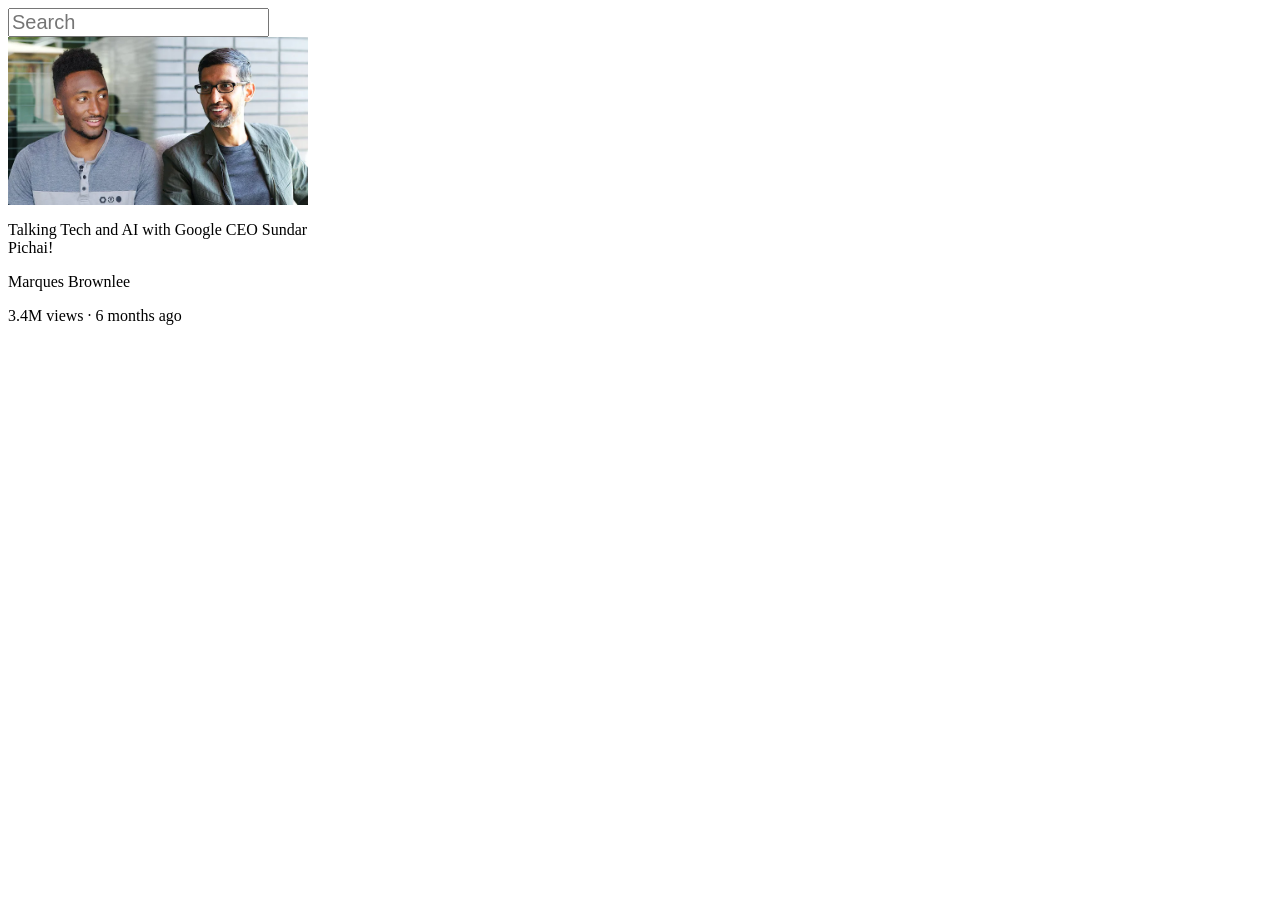
==== index.html @ c5ef2459 "Added html structure and iamges'" ====
<!DOCTYPE html>
<html>
<head>
    <title>Youtube.com Clone</title>
    <style>
        .thumbnail{
          width:300px;
            display:block;
        }
        .search-bar{
            font-size:20px;
        }
        .video-title{
          width: 300px;
        }
        
    </style>
</head>
<body>
  <input class="search-bar" type="text" placeholder="Search">
    <img class="thumbnail" src="thumbnails/thumbnail-1.webp" alt="">
    <p class="video-title">Talking Tech and AI with Google CEO Sundar Pichai!</p>
    <p class="video-author">Marques Brownlee</p>
    <p class="video-stats">3.4M views &#183; 6 months ago</p>
</body>
</html>
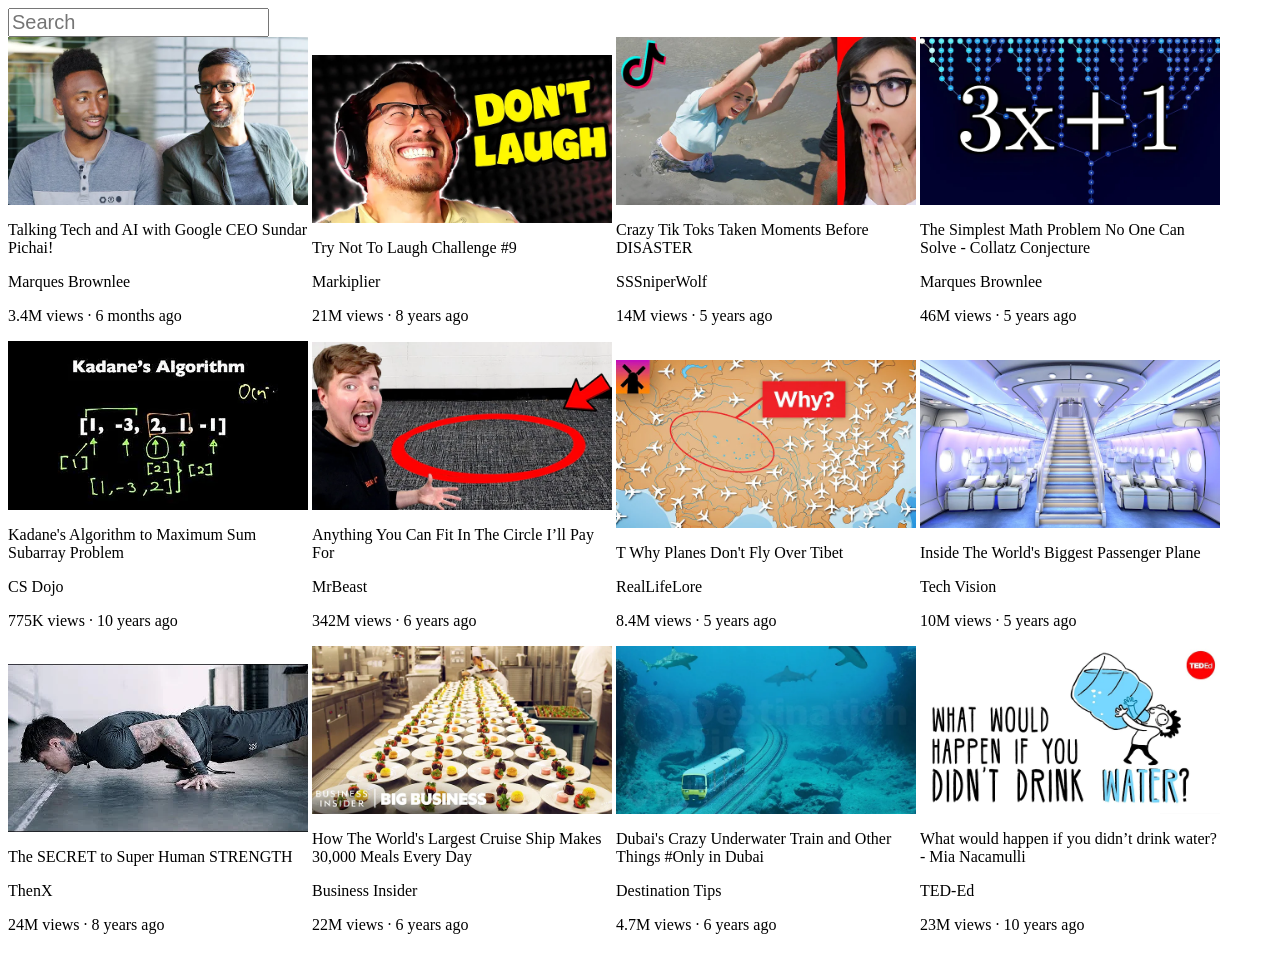
==== commit 09cff045: "added all video previews using divs" ====
--- a/index.html
+++ b/index.html
@@ -9,18 +9,111 @@
         }
         .search-bar{
             font-size:20px;
+            display:block;
         }
-        .video-title{
+        /*.video-title{
           width: 300px;
+        }*/
+        .video-preview{
+          width:300px;
+          display:inline-block;
         }
-        
     </style>
 </head>
 <body>
   <input class="search-bar" type="text" placeholder="Search">
-    <img class="thumbnail" src="thumbnails/thumbnail-1.webp" alt="">
-    <p class="video-title">Talking Tech and AI with Google CEO Sundar Pichai!</p>
-    <p class="video-author">Marques Brownlee</p>
-    <p class="video-stats">3.4M views &#183; 6 months ago</p>
+    <div class="video-preview">
+      <img class="thumbnail" src="thumbnails/thumbnail-1.webp" alt="">
+      <p class="video-title">Talking Tech and AI with Google CEO Sundar Pichai!</p>
+      <p class="video-author">Marques Brownlee</p>
+      <p class="video-stats">3.4M views &#183; 6 months ago</p>
+      </div>
+
+      <div class="video-preview">
+      <img class="thumbnail" src="thumbnails/thumbnail-2.webp" alt="">
+      <p class="video-title">
+        Try Not To Laugh Challenge #9
+      </p>
+      <p class="video-author">Markiplier</p>
+      <p class="video-stats">21M views &#183; 8 years ago</p>
+      </div>
+
+      <div class="video-preview">
+      <img class="thumbnail" src="thumbnails/thumbnail-3.webp" alt="">
+      <p class="video-title">
+          Crazy Tik Toks Taken Moments Before DISASTER</p>
+      <p class="video-author">SSSniperWolf</p>
+      <p class="video-stats">14M views &#183; 5 years ago</p>
+      </div>
+
+      <div class="video-preview">
+      <img class="thumbnail" src="thumbnails/thumbnail-4.webp" alt="">
+      <p class="video-title">
+        The Simplest Math Problem No One Can Solve - Collatz Conjecture </p>
+      <p class="video-author">Marques Brownlee</p>
+      <p class="video-stats">46M views &#183; 5 years ago</p>
+      </div>
+
+      <div class="video-preview">
+      <img class="thumbnail" src="thumbnails/thumbnail-5.webp" alt="">
+      <p class="video-title">
+        Kadane's Algorithm to Maximum Sum Subarray Problem</p>
+      <p class="video-author">CS Dojo</p>
+      <p class="video-stats">775K views &#183; 10 years ago</p>
+      </div>
+
+      <div class="video-preview">
+      <img class="thumbnail" src="thumbnails/thumbnail-6.webp" alt="">
+      <p class="video-title">
+Anything You Can Fit In The Circle I’ll Pay For</p>
+      <p class="video-author">MrBeast</p>
+      <p class="video-stats">342M views &#183; 6 years ago</p>
+      </div>
+
+      <div class="video-preview">
+      <img class="thumbnail" src="thumbnails/thumbnail-7.webp" alt="">
+      <p class="video-title">T
+Why Planes Don't Fly Over Tibet</p>
+      <p class="video-author">RealLifeLore</p>
+      <p class="video-stats">8.4M views &#183; 5 years ago</p>
+      </div>
+
+      <div class="video-preview">
+      <img class="thumbnail" src="thumbnails/thumbnail-8.webp" alt="">
+      <p class="video-title">
+Inside The World's Biggest Passenger Plane</p>
+      <p class="video-author">Tech Vision</p>
+      <p class="video-stats">10M views &#183; 5 years ago</p>
+      </div>
+
+      <div class="video-preview">
+      <img class="thumbnail" src="thumbnails/thumbnail-9.webp" alt="">
+      <p class="video-title">
+The SECRET to Super Human STRENGTH</p>
+      <p class="video-author">ThenX</p>
+      <p class="video-stats">24M views &#183; 8 years ago</p>
+      </div>
+
+      <div class="video-preview">
+      <img class="thumbnail" src="thumbnails/thumbnail-10.webp" alt="">
+      <p class="video-title">How The World's Largest Cruise Ship Makes 30,000 Meals Every Day</p>
+      <p class="video-author">Business Insider</p>
+      <p class="video-stats">22M views &#183; 6 years ago</p>
+      </div>
+
+      <div class="video-preview">
+      <img class="thumbnail" src="thumbnails/thumbnail-11.webp" alt="">
+      <p class="video-title">Dubai's Crazy Underwater Train and Other Things #Only in Dubai</p>
+      <p class="video-author">Destination Tips</p>
+      <p class="video-stats">4.7M views &#183; 6 years ago</p>
+      </div>
+
+      <div class="video-preview">
+      <img class="thumbnail" src="thumbnails/thumbnail-12.webp" alt="">
+      <p class="video-title">What would happen if you didn’t drink water? - Mia Nacamulli</p>
+      <p class="video-author">TED-Ed</p>
+      <p class="video-stats">23M views &#183; 10 years ago</p>
+      </div>
+
 </body>
 </html>
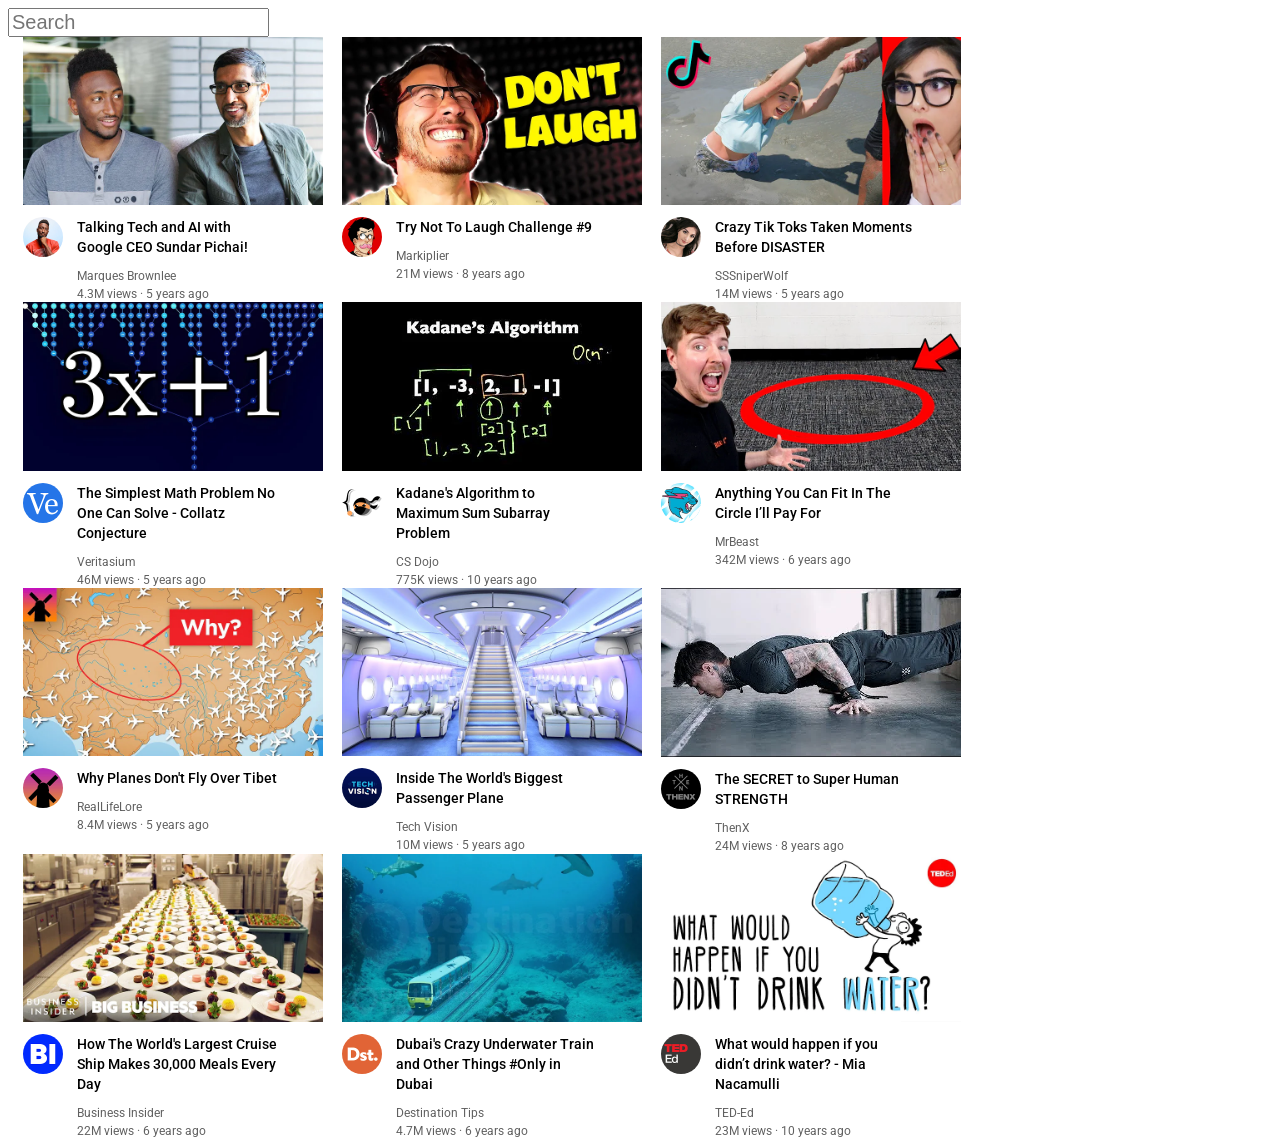
==== commit e956d5de: "all video divs updated" ====
--- a/index.html
+++ b/index.html
@@ -2,7 +2,16 @@
 <html>
 <head>
     <title>Youtube.com Clone</title>
+
+    <link rel="preconnect" href="https://fonts.googleapis.com">
+<link rel="preconnect" href="https://fonts.gstatic.com" crossorigin>
+<link href="https://fonts.googleapis.com/css2?family=Roboto:wght@400;500;700&display=swap" rel="stylesheet">
     <style>
+      p{
+        font-family:Roboto,sans-serif;
+        margin-top: 0;
+        margin-bottom: 0;
+      }
         .thumbnail{
           width:300px;
             display:block;
@@ -11,108 +20,237 @@
             font-size:20px;
             display:block;
         }
-        /*.video-title{
-          width: 300px;
-        }*/
+        .video-title{
+          margin-top: 0px;
+          font-size: 14px;
+          font-weight: 500;
+          line-height: 20px;
+          margin-bottom:12px;
+        }
         .video-preview{
           width:300px;
           display:inline-block;
+          vertical-align: top;
+          margin-left:15px;
+        }
+        .channel-picture{
+          display:inline-block;
+          width:50px;
+          vertical-align: top;
+        }
+        .video-info{
+          display:inline-block;
+          width:200px;
+        }
+        .profile-picture{
+          width:40px;
+          border-radius:50px;
+        }
+        .thumbnail-row{
+          margin-bottom:12px;
+        }
+
+        .video-author,.video-stats{
+          font-size:12px;
+          color:rgb(96,96,96);
+        }
+        .video-author{
+          margin-bottom:4px;
         }
     </style>
 </head>
 <body>
   <input class="search-bar" type="text" placeholder="Search">
     <div class="video-preview">
-      <img class="thumbnail" src="thumbnails/thumbnail-1.webp" alt="">
-      <p class="video-title">Talking Tech and AI with Google CEO Sundar Pichai!</p>
-      <p class="video-author">Marques Brownlee</p>
-      <p class="video-stats">3.4M views &#183; 6 months ago</p>
-      </div>
-
-      <div class="video-preview">
-      <img class="thumbnail" src="thumbnails/thumbnail-2.webp" alt="">
-      <p class="video-title">
-        Try Not To Laugh Challenge #9
-      </p>
-      <p class="video-author">Markiplier</p>
-      <p class="video-stats">21M views &#183; 8 years ago</p>
-      </div>
-
-      <div class="video-preview">
-      <img class="thumbnail" src="thumbnails/thumbnail-3.webp" alt="">
-      <p class="video-title">
-          Crazy Tik Toks Taken Moments Before DISASTER</p>
-      <p class="video-author">SSSniperWolf</p>
-      <p class="video-stats">14M views &#183; 5 years ago</p>
-      </div>
-
-      <div class="video-preview">
-      <img class="thumbnail" src="thumbnails/thumbnail-4.webp" alt="">
-      <p class="video-title">
-        The Simplest Math Problem No One Can Solve - Collatz Conjecture </p>
-      <p class="video-author">Marques Brownlee</p>
-      <p class="video-stats">46M views &#183; 5 years ago</p>
-      </div>
-
-      <div class="video-preview">
-      <img class="thumbnail" src="thumbnails/thumbnail-5.webp" alt="">
-      <p class="video-title">
-        Kadane's Algorithm to Maximum Sum Subarray Problem</p>
-      <p class="video-author">CS Dojo</p>
-      <p class="video-stats">775K views &#183; 10 years ago</p>
-      </div>
-
-      <div class="video-preview">
-      <img class="thumbnail" src="thumbnails/thumbnail-6.webp" alt="">
-      <p class="video-title">
-Anything You Can Fit In The Circle I’ll Pay For</p>
-      <p class="video-author">MrBeast</p>
-      <p class="video-stats">342M views &#183; 6 years ago</p>
-      </div>
-
-      <div class="video-preview">
-      <img class="thumbnail" src="thumbnails/thumbnail-7.webp" alt="">
-      <p class="video-title">T
-Why Planes Don't Fly Over Tibet</p>
-      <p class="video-author">RealLifeLore</p>
-      <p class="video-stats">8.4M views &#183; 5 years ago</p>
-      </div>
-
-      <div class="video-preview">
-      <img class="thumbnail" src="thumbnails/thumbnail-8.webp" alt="">
-      <p class="video-title">
-Inside The World's Biggest Passenger Plane</p>
-      <p class="video-author">Tech Vision</p>
-      <p class="video-stats">10M views &#183; 5 years ago</p>
-      </div>
-
-      <div class="video-preview">
-      <img class="thumbnail" src="thumbnails/thumbnail-9.webp" alt="">
-      <p class="video-title">
-The SECRET to Super Human STRENGTH</p>
-      <p class="video-author">ThenX</p>
-      <p class="video-stats">24M views &#183; 8 years ago</p>
-      </div>
-
-      <div class="video-preview">
-      <img class="thumbnail" src="thumbnails/thumbnail-10.webp" alt="">
-      <p class="video-title">How The World's Largest Cruise Ship Makes 30,000 Meals Every Day</p>
-      <p class="video-author">Business Insider</p>
-      <p class="video-stats">22M views &#183; 6 years ago</p>
-      </div>
-
-      <div class="video-preview">
-      <img class="thumbnail" src="thumbnails/thumbnail-11.webp" alt="">
-      <p class="video-title">Dubai's Crazy Underwater Train and Other Things #Only in Dubai</p>
-      <p class="video-author">Destination Tips</p>
-      <p class="video-stats">4.7M views &#183; 6 years ago</p>
-      </div>
-
-      <div class="video-preview">
-      <img class="thumbnail" src="thumbnails/thumbnail-12.webp" alt="">
-      <p class="video-title">What would happen if you didn’t drink water? - Mia Nacamulli</p>
-      <p class="video-author">TED-Ed</p>
-      <p class="video-stats">23M views &#183; 10 years ago</p>
+      <div class="thumbnail-row">
+        <img class="thumbnail" src="thumbnails/thumbnail-1.webp" alt="">
+      </div>
+      <div>
+        <div class="channel-picture">
+          <img class="profile-picture" src="channels/channel-1.jpg">
+        </div>
+        <div class="video-info">
+          <p class="video-title">Talking Tech and AI with Google CEO Sundar Pichai!</p>
+          <p class="video-author">Marques Brownlee</p>
+          <p class="video-stats">4.3M views &#183; 5 years ago</p>
+        </div>
+      </div>
+      </div>
+
+      <div class="video-preview">
+      <div class="thumbnail-row">
+        <img class="thumbnail" src="thumbnails/thumbnail-2.webp" alt="">
+      </div>
+      <div>
+        <div class="channel-picture">
+          <img class="profile-picture" src="channels/channel-2.jpg">
+        </div>
+        <div class="video-info">
+          <p class="video-title">Try Not To Laugh Challenge #9</p>
+          <p class="video-author">Markiplier</p>
+          <p class="video-stats">21M views &#183; 8 years ago</p>
+        </div>
+      </div>
+      </div>
+
+      <div class="video-preview">
+      <div class="thumbnail-row">
+        <img class="thumbnail" src="thumbnails/thumbnail-3.webp" alt="">
+      </div>
+      <div>
+        <div class="channel-picture">
+          <img class="profile-picture" src="channels/channel-3.jpg">
+        </div>
+        <div class="video-info">
+          <p class="video-title">Crazy Tik Toks Taken Moments Before DISASTER</p>
+          <p class="video-author">SSSniperWolf</p>
+          <p class="video-stats">14M views &#183; 5 years ago</p>
+        </div>
+      </div>
+      </div>
+
+      <div class="video-preview">
+      <div class="thumbnail-row">
+        <img class="thumbnail" src="thumbnails/thumbnail-4.webp" alt="">
+      </div>
+      <div>
+        <div class="channel-picture">
+          <img class="profile-picture" src="channels/channel-4.jpg">
+        </div>
+        <div class="video-info">
+          <p class="video-title">The Simplest Math Problem No One Can Solve - Collatz Conjecture</p>
+          <p class="video-author">Veritasium</p>
+          <p class="video-stats">46M views &#183; 5 years ago</p>
+        </div>
+      </div>
+      </div>
+
+      <div class="video-preview">
+      <div class="thumbnail-row">
+        <img class="thumbnail" src="thumbnails/thumbnail-5.webp" alt="">
+      </div>
+      <div>
+        <div class="channel-picture">
+          <img class="profile-picture" src="channels/channel-5.jpg">
+        </div>
+        <div class="video-info">
+          <p class="video-title"> Kadane's Algorithm to Maximum Sum Subarray Problem</p>
+          <p class="video-author">CS Dojo</p>
+          <p class="video-stats">775K views &#183; 10 years ago</p>
+        </div>
+      </div>
+      </div>
+
+      <div class="video-preview">
+      <div class="thumbnail-row">
+        <img class="thumbnail" src="thumbnails/thumbnail-6.webp" alt="">
+      </div>
+      <div>
+        <div class="channel-picture">
+          <img class="profile-picture" src="channels/channel-6.jpg">
+        </div>
+        <div class="video-info">
+          <p class="video-title"> Anything You Can Fit In The Circle I’ll Pay For</p>
+          <p class="video-author">MrBeast</p>
+          <p class="video-stats">342M views &#183; 6 years ago</p>
+        </div>
+      </div>
+      </div>
+
+      <div class="video-preview">
+      <div class="thumbnail-row">
+        <img class="thumbnail" src="thumbnails/thumbnail-7.webp" alt="">
+      </div>
+      <div>
+        <div class="channel-picture">
+          <img class="profile-picture" src="channels/channel-7.jpg">
+        </div>
+        <div class="video-info">
+          <p class="video-title"> Why Planes Don't Fly Over Tibet</p>
+          <p class="video-author">RealLifeLore</p>
+          <p class="video-stats">8.4M views &#183; 5 years ago</p>
+        </div>
+      </div>
+      </div>
+
+      <div class="video-preview">
+      <div class="thumbnail-row">
+        <img class="thumbnail" src="thumbnails/thumbnail-8.webp" alt="">
+      </div>
+      <div>
+        <div class="channel-picture">
+          <img class="profile-picture" src="channels/channel-8.jpg">
+        </div>
+        <div class="video-info">
+          <p class="video-title">Inside The World's Biggest Passenger Plane</p>
+          <p class="video-author">Tech Vision</p>
+          <p class="video-stats">10M views &#183; 5 years ago</p>
+        </div>
+      </div>
+      </div>
+
+      <div class="video-preview">
+      <div class="thumbnail-row">
+        <img class="thumbnail" src="thumbnails/thumbnail-9.webp" alt="">
+      </div>
+      <div>
+        <div class="channel-picture">
+          <img class="profile-picture" src="channels/channel-9.jpg">
+        </div>
+        <div class="video-info">
+          <p class="video-title">The SECRET to Super Human STRENGTH</p>
+          <p class="video-author">ThenX</p>
+          <p class="video-stats">24M views &#183; 8 years ago</p>
+        </div>
+      </div>
+      </div>
+
+      <div class="video-preview">
+      <div class="thumbnail-row">
+        <img class="thumbnail" src="thumbnails/thumbnail-10.webp" alt="">
+      </div>
+      <div>
+        <div class="channel-picture">
+          <img class="profile-picture" src="channels/channel-10.jpg">
+        </div>
+        <div class="video-info">
+          <p class="video-title">How The World's Largest Cruise Ship Makes 30,000 Meals Every Day</p>
+          <p class="video-author">Business Insider</p>
+          <p class="video-stats">22M views &#183; 6 years ago</p>
+        </div>
+      </div>
+      </div>
+
+      <div class="video-preview">
+      <div class="thumbnail-row">
+        <img class="thumbnail" src="thumbnails/thumbnail-11.webp" alt="">
+      </div>
+      <div>
+        <div class="channel-picture">
+          <img class="profile-picture" src="channels/channel-11.jpg">
+        </div>
+        <div class="video-info">
+          <p class="video-title">Dubai's Crazy Underwater Train and Other Things #Only in Dubai</p>
+          <p class="video-author">Destination Tips</p>
+          <p class="video-stats">4.7M views &#183; 6 years ago</p>
+        </div>
+      </div>
+      </div>
+
+      <div class="video-preview">
+      <div class="thumbnail-row">
+        <img class="thumbnail" src="thumbnails/thumbnail-12.webp" alt="">
+      </div>
+      <div>
+        <div class="channel-picture">
+          <img class="profile-picture" src="channels/channel-12.jpg">
+        </div>
+        <div class="video-info">
+          <p class="video-title">What would happen if you didn’t drink water? - Mia Nacamulli</p>
+          <p class="video-author">TED-Ed</p>
+          <p class="video-stats">23M views &#183; 10 years ago</p>
+        </div>
+      </div>
       </div>
 
 </body>
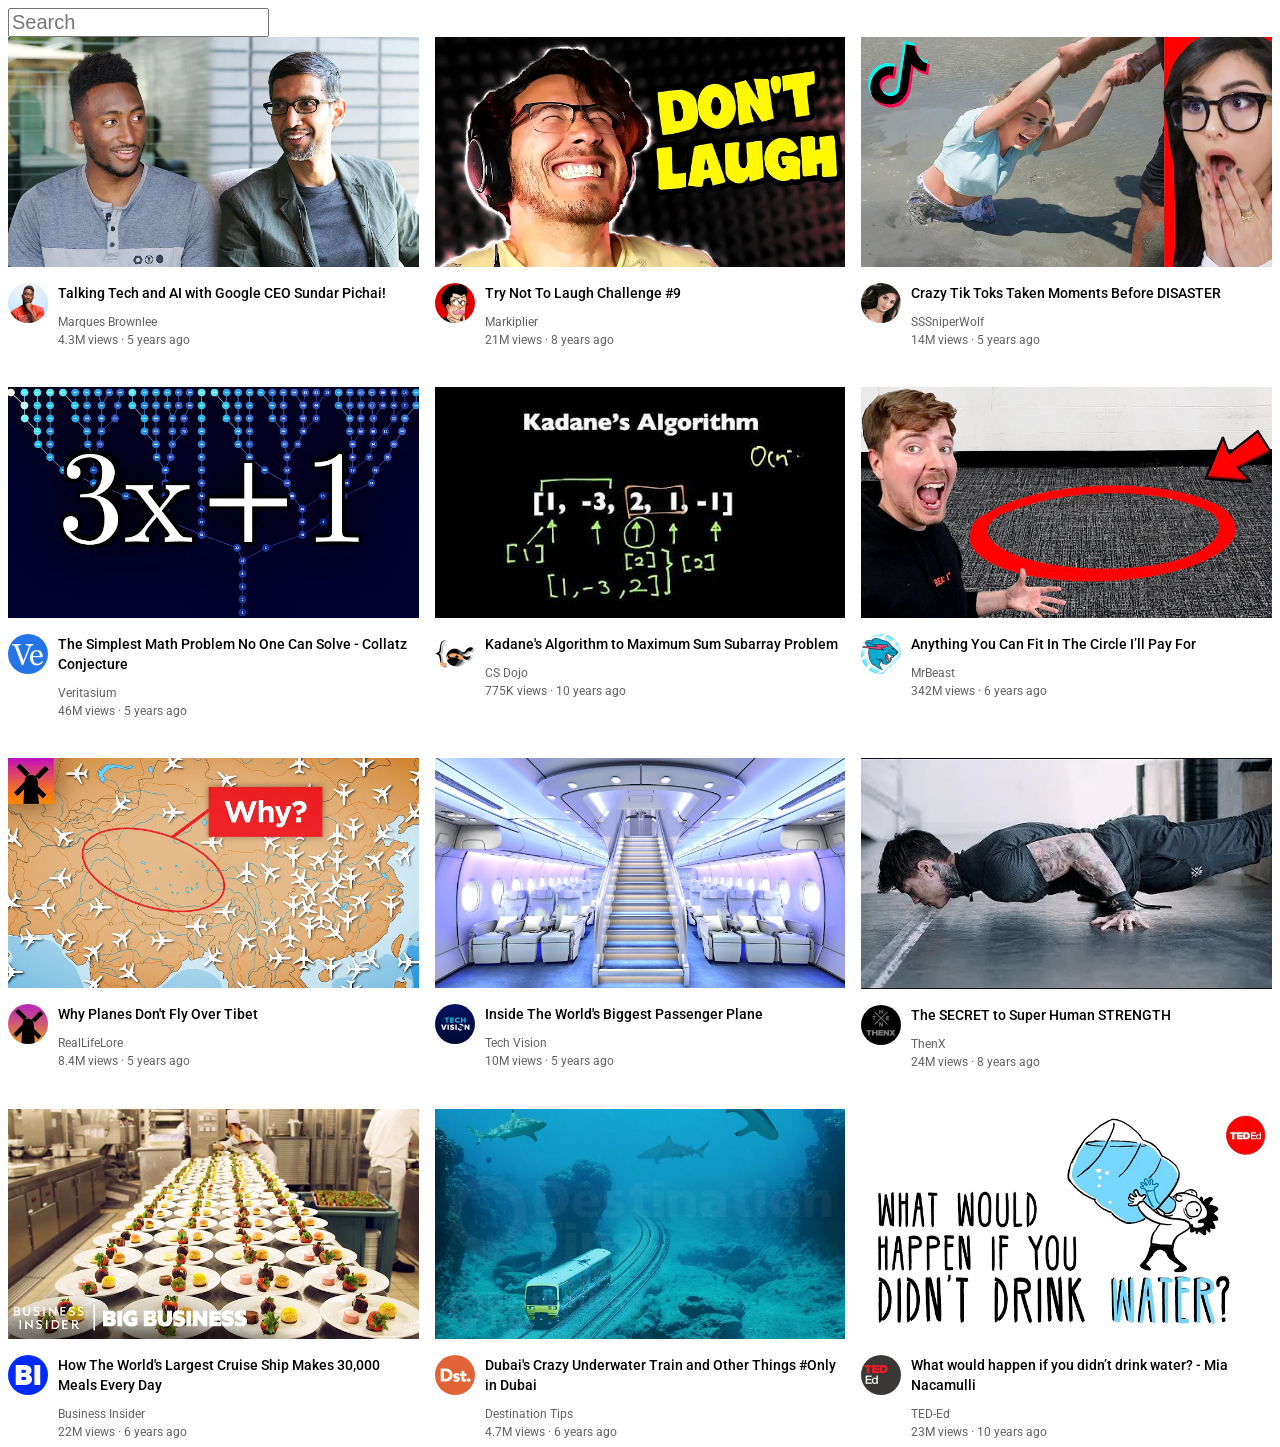
==== commit 0a8efa24: "changed inline-block elements to css grid" ====
--- a/index.html
+++ b/index.html
@@ -13,8 +13,8 @@
         margin-bottom: 0;
       }
         .thumbnail{
-          width:300px;
-            display:block;
+          width:100%;
+          
         }
         .search-bar{
             font-size:20px;
@@ -27,21 +27,12 @@
           line-height: 20px;
           margin-bottom:12px;
         }
-        .video-preview{
-          width:300px;
-          display:inline-block;
-          vertical-align: top;
-          margin-left:15px;
-        }
-        .channel-picture{
-          display:inline-block;
-          width:50px;
-          vertical-align: top;
-        }
-        .video-info{
-          display:inline-block;
-          width:200px;
-        }
+
+        .video-info-grid{
+          display:grid;
+          grid-template-columns: 50px 1fr;
+        }
+        
         .profile-picture{
           width:40px;
           border-radius:50px;
@@ -56,16 +47,24 @@
         }
         .video-author{
           margin-bottom:4px;
+        }
+        .video-grid{
+          display:grid;
+          grid-template-columns:1fr 1fr 1fr;
+          column-gap:16px;
+          row-gap:40px;
         }
     </style>
 </head>
 <body>
   <input class="search-bar" type="text" placeholder="Search">
+
+  <div class="video-grid">
     <div class="video-preview">
       <div class="thumbnail-row">
         <img class="thumbnail" src="thumbnails/thumbnail-1.webp" alt="">
       </div>
-      <div>
+      <div class="video-info-grid">
         <div class="channel-picture">
           <img class="profile-picture" src="channels/channel-1.jpg">
         </div>
@@ -81,7 +80,7 @@
       <div class="thumbnail-row">
         <img class="thumbnail" src="thumbnails/thumbnail-2.webp" alt="">
       </div>
-      <div>
+      <div class="video-info-grid">
         <div class="channel-picture">
           <img class="profile-picture" src="channels/channel-2.jpg">
         </div>
@@ -97,7 +96,7 @@
       <div class="thumbnail-row">
         <img class="thumbnail" src="thumbnails/thumbnail-3.webp" alt="">
       </div>
-      <div>
+      <div class="video-info-grid">
         <div class="channel-picture">
           <img class="profile-picture" src="channels/channel-3.jpg">
         </div>
@@ -113,7 +112,7 @@
       <div class="thumbnail-row">
         <img class="thumbnail" src="thumbnails/thumbnail-4.webp" alt="">
       </div>
-      <div>
+      <div class="video-info-grid">
         <div class="channel-picture">
           <img class="profile-picture" src="channels/channel-4.jpg">
         </div>
@@ -129,7 +128,7 @@
       <div class="thumbnail-row">
         <img class="thumbnail" src="thumbnails/thumbnail-5.webp" alt="">
       </div>
-      <div>
+      <div class="video-info-grid">
         <div class="channel-picture">
           <img class="profile-picture" src="channels/channel-5.jpg">
         </div>
@@ -145,7 +144,7 @@
       <div class="thumbnail-row">
         <img class="thumbnail" src="thumbnails/thumbnail-6.webp" alt="">
       </div>
-      <div>
+      <div class="video-info-grid">
         <div class="channel-picture">
           <img class="profile-picture" src="channels/channel-6.jpg">
         </div>
@@ -161,7 +160,7 @@
       <div class="thumbnail-row">
         <img class="thumbnail" src="thumbnails/thumbnail-7.webp" alt="">
       </div>
-      <div>
+      <div class="video-info-grid">
         <div class="channel-picture">
           <img class="profile-picture" src="channels/channel-7.jpg">
         </div>
@@ -177,7 +176,7 @@
       <div class="thumbnail-row">
         <img class="thumbnail" src="thumbnails/thumbnail-8.webp" alt="">
       </div>
-      <div>
+      <div class="video-info-grid">
         <div class="channel-picture">
           <img class="profile-picture" src="channels/channel-8.jpg">
         </div>
@@ -193,7 +192,7 @@
       <div class="thumbnail-row">
         <img class="thumbnail" src="thumbnails/thumbnail-9.webp" alt="">
       </div>
-      <div>
+      <div class="video-info-grid">
         <div class="channel-picture">
           <img class="profile-picture" src="channels/channel-9.jpg">
         </div>
@@ -209,7 +208,7 @@
       <div class="thumbnail-row">
         <img class="thumbnail" src="thumbnails/thumbnail-10.webp" alt="">
       </div>
-      <div>
+      <div class="video-info-grid">
         <div class="channel-picture">
           <img class="profile-picture" src="channels/channel-10.jpg">
         </div>
@@ -225,7 +224,7 @@
       <div class="thumbnail-row">
         <img class="thumbnail" src="thumbnails/thumbnail-11.webp" alt="">
       </div>
-      <div>
+      <div class="video-info-grid">
         <div class="channel-picture">
           <img class="profile-picture" src="channels/channel-11.jpg">
         </div>
@@ -241,7 +240,7 @@
       <div class="thumbnail-row">
         <img class="thumbnail" src="thumbnails/thumbnail-12.webp" alt="">
       </div>
-      <div>
+      <div class="video-info-grid">
         <div class="channel-picture">
           <img class="profile-picture" src="channels/channel-12.jpg">
         </div>
@@ -252,6 +251,6 @@
         </div>
       </div>
       </div>
-
+  </div>
 </body>
 </html>
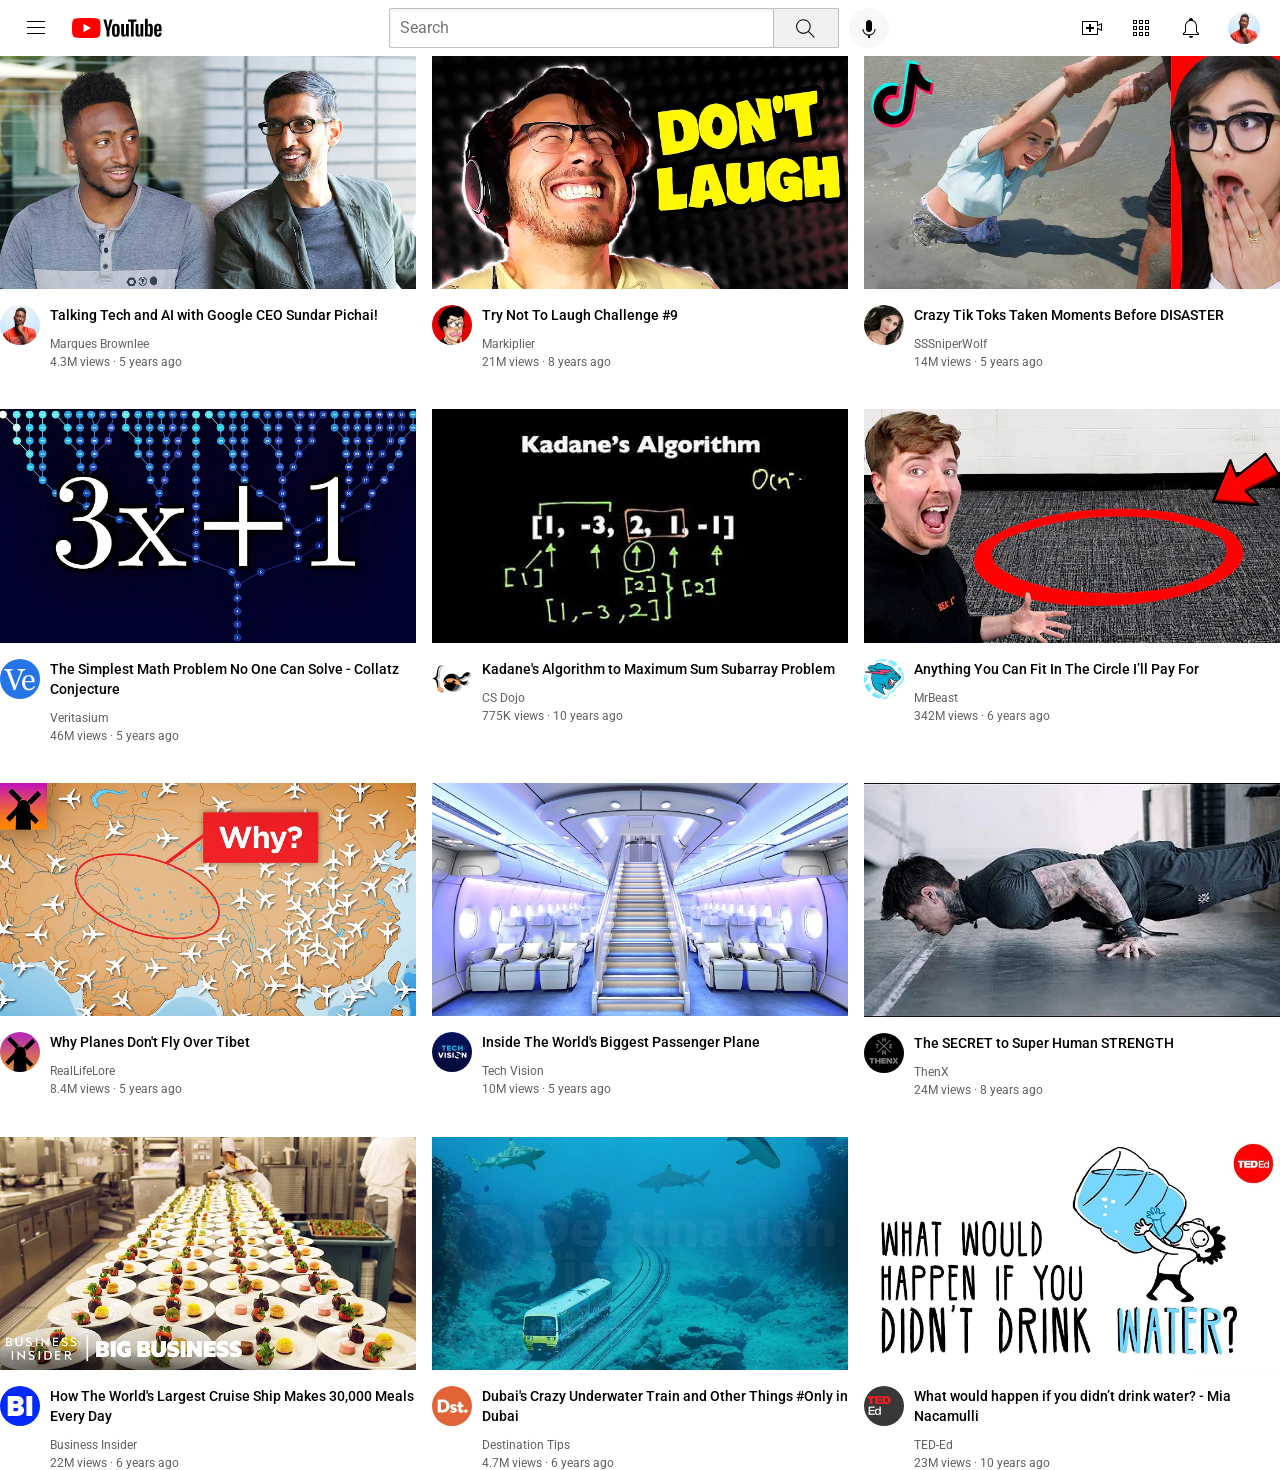
==== commit 3db757e0: "Header created" ====
--- a/index.html
+++ b/index.html
@@ -6,58 +6,36 @@
     <link rel="preconnect" href="https://fonts.googleapis.com">
 <link rel="preconnect" href="https://fonts.gstatic.com" crossorigin>
 <link href="https://fonts.googleapis.com/css2?family=Roboto:wght@400;500;700&display=swap" rel="stylesheet">
-    <style>
-      p{
-        font-family:Roboto,sans-serif;
-        margin-top: 0;
-        margin-bottom: 0;
-      }
-        .thumbnail{
-          width:100%;
-          
-        }
-        .search-bar{
-            font-size:20px;
-            display:block;
-        }
-        .video-title{
-          margin-top: 0px;
-          font-size: 14px;
-          font-weight: 500;
-          line-height: 20px;
-          margin-bottom:12px;
-        }
-
-        .video-info-grid{
-          display:grid;
-          grid-template-columns: 50px 1fr;
-        }
-        
-        .profile-picture{
-          width:40px;
-          border-radius:50px;
-        }
-        .thumbnail-row{
-          margin-bottom:12px;
-        }
-
-        .video-author,.video-stats{
-          font-size:12px;
-          color:rgb(96,96,96);
-        }
-        .video-author{
-          margin-bottom:4px;
-        }
-        .video-grid{
-          display:grid;
-          grid-template-columns:1fr 1fr 1fr;
-          column-gap:16px;
-          row-gap:40px;
-        }
-    </style>
+    <link rel="stylesheet" href="styles/header.css">
+    <link rel="stylesheet" href="styles/video.css">
+    <link rel="stylesheet" href="styles/general.css">
 </head>
 <body>
-  <input class="search-bar" type="text" placeholder="Search">
+
+  <div class="header">
+    <div class="left-section">
+      <img class="hamburger-menu" src="icons/hamburger-menu.svg" alt="">
+      <img class="youtube-logo" src="icons/youtube-logo.svg" alt="">
+    </div>
+    <div class="middle-section">
+      <input class="search-bar" type="text" placeholder="Search">
+      <button class="search-button">
+        <img class="search-icon" src="icons/search.svg" alt="">
+      </button>
+      <button class="mic-button">
+        <img class="voice-search-icon" src="icons/voice-search-icon.svg" alt="">
+      </button>
+    </div>
+    <div class="right-section">
+      <img  class="upload-icon" src="icons/upload.svg">
+      <img class="youtube-apps-icon" src="icons/youtube-apps.svg">
+      <img class="notifications-icon" src="icons/notifications.svg">
+      <img class="current-user-picture" src="channels/channel-1.jpg">
+    </div>
+    
+
+  </div>
+
 
   <div class="video-grid">
     <div class="video-preview">
--- a/styles/header.css
+++ b/styles/header.css
@@ -0,0 +1,90 @@
+.search-bar{
+                font-size:20px;
+                display:block;
+}
+.header{
+    height:56px;
+    display:flex;
+    flex-direction:row;
+    justify-content:space-between;
+}
+.left-section{
+    display:flex;
+    align-items:center;
+}
+.hamburger-menu{
+    height:24px;
+    margin-right:24px;
+    margin-left:24px;
+}
+.youtube-logo{
+    height:20px;
+}
+.middle-section{
+    flex:1;
+    margin-left:70px;
+    margin-right:35px;
+    max-width:500px;
+    display:flex;
+    align-items:center;
+}
+.search-button{
+    height:40px;
+    width:66px;
+    background-color:rgb(240, 240, 240);
+    border:1px solid rgb(192, 192, 192);
+    margin-left:-1px;
+    margin-right:10px;
+}
+.mic-button{
+    height:40px;
+    width:40px;
+    border-radius:20px;
+    border:none;
+    background-color:rgb(248, 248, 248);
+}
+.voice-search-icon{
+    height:24px;
+    margin-top:4px;
+    
+}
+.search-icon{
+    height:25px;
+    margin-top:4px;
+}
+.search-bar{
+    flex:1;
+    height:36px;
+    padding-left:10px;
+    font-size:16px;
+    border:1px solid rgb(192, 192, 192);
+    border-radius:2px;
+    box-shadow:inset 1px 2px 3px rgba(0,0,0,0.05);
+    width:0;
+}
+.search-bar::placeholder{
+    font-size:16px;
+    font-family:Roboto,Arial;
+}
+.right-section{
+    width:180px;
+    margin-right:20px;
+    display:flex;
+    align-items:center;
+    justify-content:space-between;
+    flex-shrink:0;
+}
+.upload-icon{
+    height:24px;
+}
+.youtube-apps-icon{
+    height:24px;
+}
+.notifications-icon{
+    height:24px;
+}
+.current-user-picture{
+    height:32px;
+    width:32px;
+    border-radius:50%;
+}
--- a/styles/video.css
+++ b/styles/video.css
@@ -0,0 +1,40 @@
+        
+            .thumbnail{
+            width:100%;
+            
+            }
+            
+            .video-title{
+            margin-top: 0px;
+            font-size: 14px;
+            font-weight: 500;
+            line-height: 20px;
+            margin-bottom:12px;
+            }
+
+            .video-info-grid{
+            display:grid;
+            grid-template-columns: 50px 1fr;
+            }
+            
+            .profile-picture{
+            width:40px;
+            border-radius:50px;
+            }
+            .thumbnail-row{
+            margin-bottom:12px;
+            }
+
+            .video-author,.video-stats{
+            font-size:12px;
+            color:rgb(96,96,96);
+            }
+            .video-author{
+            margin-bottom:4px;
+            }
+            .video-grid{
+            display:grid;
+            grid-template-columns:1fr 1fr 1fr;
+            column-gap:16px;
+            row-gap:40px;
+            }
--- a/styles/general.css
+++ b/styles/general.css
@@ -0,0 +1,8 @@
+p{
+            font-family:Roboto,sans-serif;
+            margin-top: 0;
+            margin-bottom: 0;
+        }
+body{
+    margin:0;
+    }
